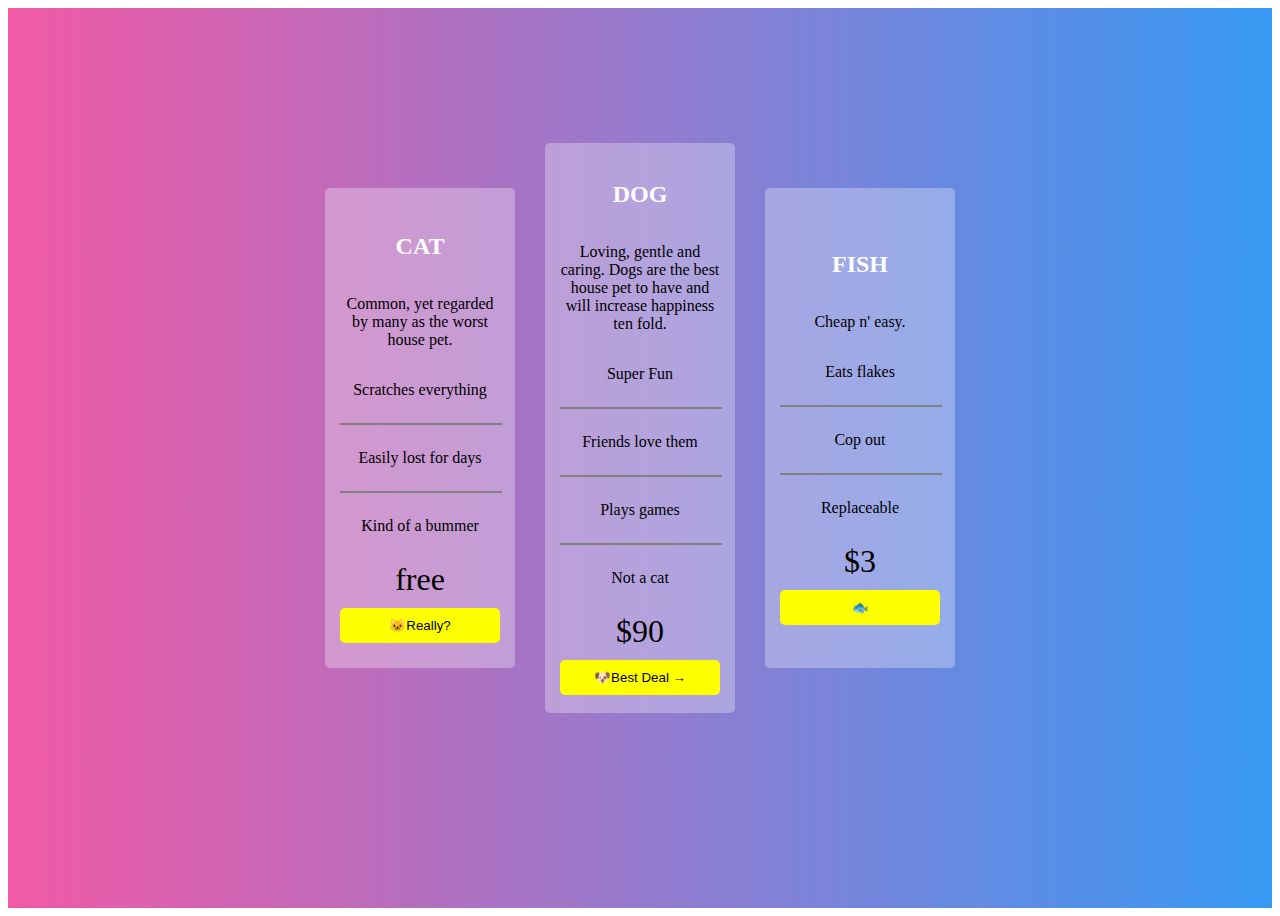
==== ex-1-pricing-grid/index.html @ 146b162a "feat(index.html, style.css): create pet selling website with cat dog fish card inside." ====
<!DOCTYPE html>
<html lang="en">
  <head>
    <meta charset="UTF-8" />
    <meta http-equiv="X-UA-Compatible" content="IE=edge" />
    <meta name="viewport" content="width=device-width, initial-scale=1.0" />
    <link rel="stylesheet" href="./style.css" />
    <title>Flexbox Exercise 1: Pricing Grid</title>
  </head>

  <body>
    <!-- Start coding here -->
    <div class="container">
      <div class="card pet-cat">
        <h2 class="pet-title">CAT</h2>
        <p class="pet-desc">
          Common, yet regarded by many as the worst house pet.
        </p>
        <p class="pet-desc">Scratches everything</p>
        <hr />
        <p class="pet-desc">Easily lost for days</p>
        <hr />
        <p class="pet-desc">Kind of a bummer</p>
        <p class="pet-price">free</p>
        <button>🐱Really?</button>
      </div>
      <div class="card pet-dog">
        <h2 class="pet-title">DOG</h2>
        <p class="pet-desc">
          Loving, gentle and caring. Dogs are the best house pet to have and
          will increase happiness ten fold.
        </p>
        <p class="pet-desc">Super Fun</p>
        <hr />
        <p class="pet-desc">Friends love them</p>
        <hr />
        <p class="pet-desc">Plays games</p>
        <hr />
        <p class="pet-desc">Not a cat</p>
        <p class="pet-price">$90</p>
        <button>🐶Best Deal →</button>
      </div>
      <div class="card pet-fish">
        <h2 class="pet-title">FISH</h2>
        <p class="pet-desc">Cheap n' easy.</p>
        <p class="pet-desc">Eats flakes</p>
        <hr />
        <p class="pet-desc">Cop out</p>
        <hr />
        <p class="pet-desc">Replaceable</p>
        <p class="pet-price">$3</p>
        <button>🐟</button>
      </div>
    </div>
  </body>
</html>
---- ex-1-pricing-grid/style.css ----
/* Start coding here */
.container {
  display: flex;
  justify-content: center;
  background: linear-gradient(0.25turn, rgb(241, 90, 165), rgb(56, 154, 245));
  height: 100vh;
}

.card {
  display: flex;
  flex-direction: column;
  justify-content: center;
  align-items: center;
  background-color: hsla(360, 100%, 100%, 0.3);
  width: 10rem;
  padding: 15px;
  margin: 15px;
  border-radius: 5px;
}

.card.pet-cat {
  height: 50%;
  margin-top: 20vh;
}

.card.pet-dog {
  height: 60%;
  margin-top: 15vh;
}

.card.pet-fish {
  height: 50%;
  margin-top: 20vh;
}

.pet-title {
  color: white;
}

.pet-desc {
  text-align: center;
}

hr {
  width: 100%;
  border: 1px solid grey;
}

.pet-price {
  font-size: xx-large;
  margin: 10px;
}

button {
  background-color: yellow;
  width: 100%;
  padding: 10px;
  border: none;
  border-radius: 5px;
}
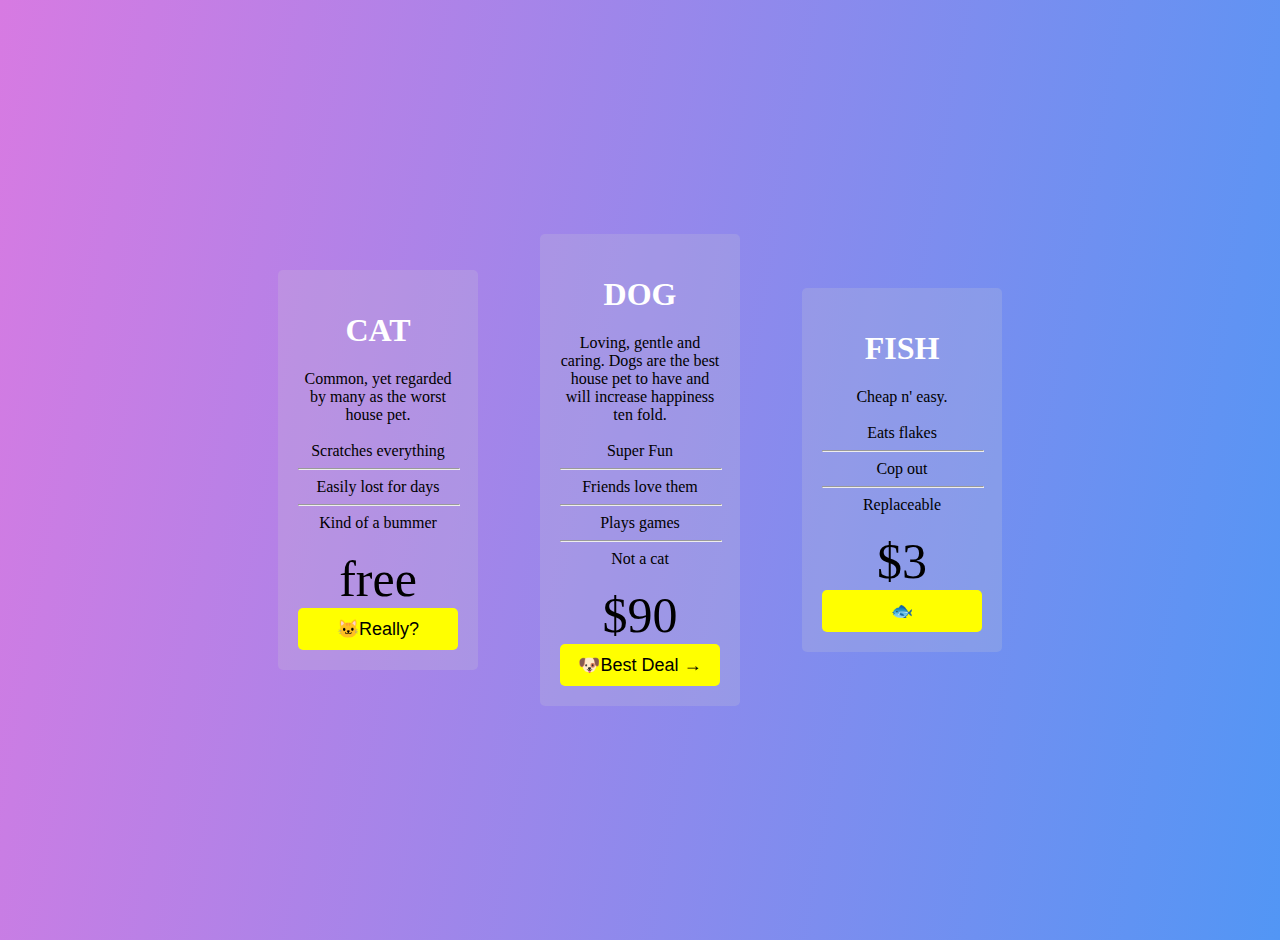
==== commit fac53a6f: "feat(ex-1): Add content and style card" ====
--- a/ex-1-pricing-grid/index.html
+++ b/ex-1-pricing-grid/index.html
@@ -9,46 +9,49 @@
   </head>
 
   <body>
-    <!-- Start coding here -->
     <div class="container">
-      <div class="card pet-cat">
-        <h2 class="pet-title">CAT</h2>
-        <p class="pet-desc">
-          Common, yet regarded by many as the worst house pet.
-        </p>
-        <p class="pet-desc">Scratches everything</p>
+      <div class="card">
+        <h1>CAT</h1>
+        <p>Common, yet regarded by many as the worst house pet.</p>
+        <br />
+        <p>Scratches everything</p>
         <hr />
-        <p class="pet-desc">Easily lost for days</p>
+        <p>Easily lost for days</p>
         <hr />
-        <p class="pet-desc">Kind of a bummer</p>
-        <p class="pet-price">free</p>
+        <p>Kind of a bummer</p>
+        <br />
+        <p class="price">free</p>
         <button>🐱Really?</button>
       </div>
-      <div class="card pet-dog">
-        <h2 class="pet-title">DOG</h2>
-        <p class="pet-desc">
+      <div class="card">
+        <h1>DOG</h1>
+        <p>
           Loving, gentle and caring. Dogs are the best house pet to have and
           will increase happiness ten fold.
         </p>
-        <p class="pet-desc">Super Fun</p>
+        <br />
+        <p>Super Fun</p>
         <hr />
-        <p class="pet-desc">Friends love them</p>
+        <p>Friends love them</p>
         <hr />
-        <p class="pet-desc">Plays games</p>
+        <p>Plays games</p>
         <hr />
-        <p class="pet-desc">Not a cat</p>
-        <p class="pet-price">$90</p>
+        <p>Not a cat</p>
+        <br />
+        <p class="price">$90</p>
         <button>🐶Best Deal →</button>
       </div>
-      <div class="card pet-fish">
-        <h2 class="pet-title">FISH</h2>
-        <p class="pet-desc">Cheap n' easy.</p>
-        <p class="pet-desc">Eats flakes</p>
+      <div class="card">
+        <h1>FISH</h1>
+        <p>Cheap n' easy.</p>
+        <br />
+        <p>Eats flakes</p>
         <hr />
-        <p class="pet-desc">Cop out</p>
+        <p>Cop out</p>
         <hr />
-        <p class="pet-desc">Replaceable</p>
-        <p class="pet-price">$3</p>
+        <p>Replaceable</p>
+        <br />
+        <p class="price">$3</p>
         <button>🐟</button>
       </div>
     </div>
--- a/ex-1-pricing-grid/style.css
+++ b/ex-1-pricing-grid/style.css
@@ -1,60 +1,52 @@
-/* Start coding here */
+body {
+  margin: 0;
+  padding: 0;
+}
 .container {
+  margin: 0;
+  padding: 20px;
+  height: 100vh;
+  background-image: linear-gradient(
+    100deg,
+    rgb(215, 122, 226),
+    rgb(82, 150, 245)
+  );
   display: flex;
+  flex-direction: row;
   justify-content: center;
-  background: linear-gradient(0.25turn, rgb(241, 90, 165), rgb(56, 154, 245));
-  height: 100vh;
+  align-items: center;
+  gap: 5%;
 }
-
 .card {
+  /* height: ; */
+  box-sizing: border-box;
+  padding: 20px;
+  border-radius: 5px;
+  background-color: rgba(211, 211, 211, 0.2);
+  flex-basis: 200px;
+  text-align: center;
   display: flex;
   flex-direction: column;
   justify-content: center;
   align-items: center;
-  background-color: hsla(360, 100%, 100%, 0.3);
-  width: 10rem;
-  padding: 15px;
-  margin: 15px;
-  border-radius: 5px;
 }
-
-.card.pet-cat {
-  height: 50%;
-  margin-top: 20vh;
+hr {
+  width: 100%;
 }
-
-.card.pet-dog {
-  height: 60%;
-  margin-top: 15vh;
-}
-
-.card.pet-fish {
-  height: 50%;
-  margin-top: 20vh;
-}
-
-.pet-title {
+h1 {
   color: white;
 }
-
-.pet-desc {
-  text-align: center;
+.price {
+  font-size: 50px;
 }
-
-hr {
-  width: 100%;
-  border: 1px solid grey;
+p {
+  margin: 0px;
 }
-
-.pet-price {
-  font-size: xx-large;
-  margin: 10px;
-}
-
 button {
   background-color: yellow;
+  font-size: 18px;
   width: 100%;
   padding: 10px;
-  border: none;
   border-radius: 5px;
+  border: 0cm;
 }
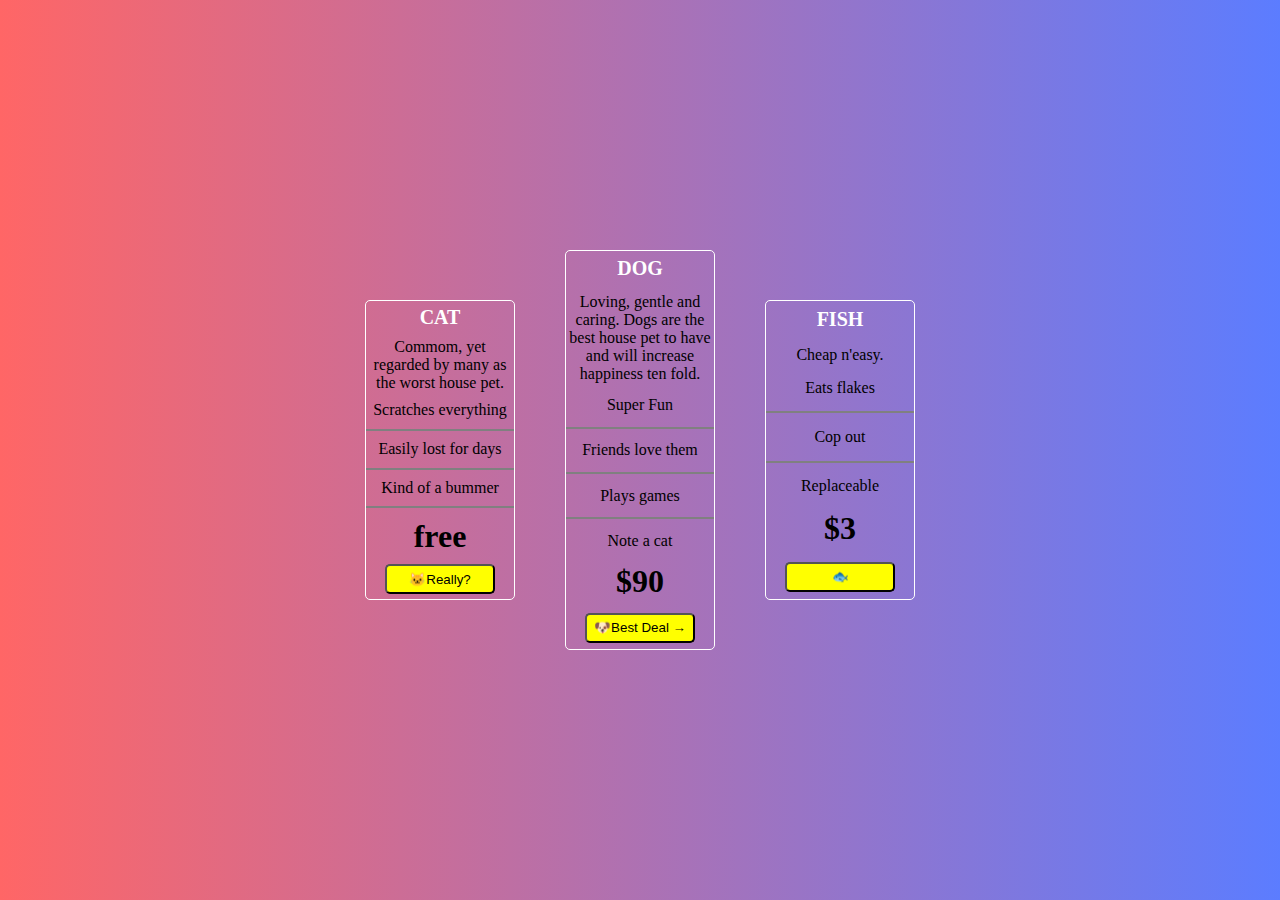
==== commit aa653691: "feat: Pricing Grid and Holy Grail Layout" ====
--- a/ex-1-pricing-grid/index.html
+++ b/ex-1-pricing-grid/index.html
@@ -9,50 +9,48 @@
   </head>
 
   <body>
-    <div class="container">
-      <div class="card">
-        <h1>CAT</h1>
-        <p>Common, yet regarded by many as the worst house pet.</p>
-        <br />
+    <!-- Start coding here -->
+    <div class="viewport">
+      <div class="card-cat">
+        <h1 style="color: white; font-size: 20px">CAT</h1>
+        <p>Commom, yet regarded by many as the worst house pet.</p>
         <p>Scratches everything</p>
         <hr />
         <p>Easily lost for days</p>
         <hr />
         <p>Kind of a bummer</p>
-        <br />
-        <p class="price">free</p>
-        <button>🐱Really?</button>
+        <hr />
+        <h1>free</h1>
+        <button class="button-1"><span>🐱Really?</span></button>
       </div>
-      <div class="card">
-        <h1>DOG</h1>
+      <div class="card-dog">
+        <h1 style="color: white; font-size: 20px">DOG</h1>
         <p>
           Loving, gentle and caring. Dogs are the best house pet to have and
           will increase happiness ten fold.
         </p>
-        <br />
         <p>Super Fun</p>
         <hr />
         <p>Friends love them</p>
         <hr />
         <p>Plays games</p>
         <hr />
-        <p>Not a cat</p>
-        <br />
-        <p class="price">$90</p>
-        <button>🐶Best Deal →</button>
+        <p>Note a cat</p>
+        <h1>$90</h1>
+        <button class="button-2">
+          <span>🐶Best Deal →</span>
+        </button>
       </div>
-      <div class="card">
-        <h1>FISH</h1>
-        <p>Cheap n' easy.</p>
-        <br />
+      <div class="card-fish">
+        <h1 style="color: white; font-size: 20px">FISH</h1>
+        <p>Cheap n'easy.</p>
         <p>Eats flakes</p>
         <hr />
         <p>Cop out</p>
         <hr />
         <p>Replaceable</p>
-        <br />
-        <p class="price">$3</p>
-        <button>🐟</button>
+        <h1>$3</h1>
+        <button class="button-3"><span>🐟</span></button>
       </div>
     </div>
   </body>
--- a/ex-1-pricing-grid/style.css
+++ b/ex-1-pricing-grid/style.css
@@ -1,52 +1,76 @@
-body {
-  margin: 0;
-  padding: 0;
+/* Start coding here */
+* {
+  box-sizing: border-box;
+  margin: 0px;
+  padding: 0px;
 }
-.container {
-  margin: 0;
-  padding: 20px;
-  height: 100vh;
-  background-image: linear-gradient(
-    100deg,
-    rgb(215, 122, 226),
-    rgb(82, 150, 245)
-  );
+
+.viewport {
   display: flex;
   flex-direction: row;
   justify-content: center;
   align-items: center;
-  gap: 5%;
+  gap: 50px;
+  height: 100vh;
+  background: linear-gradient(90deg, hsl(0, 100%, 70%), hsl(228, 100%, 68%));
 }
-.card {
-  /* height: ; */
-  box-sizing: border-box;
-  padding: 20px;
+.card-cat,
+.card-dog,
+.card-fish {
+  color: black;
+  border: 1px solid white;
+  width: 150px;
+  height: 300px;
+  align-items: center;
+}
+
+.card-cat {
   border-radius: 5px;
-  background-color: rgba(211, 211, 211, 0.2);
-  flex-basis: 200px;
   text-align: center;
   display: flex;
   flex-direction: column;
-  justify-content: center;
-  align-items: center;
+  justify-content: space-around;
 }
+
+.card-dog {
+  border-radius: 5px;
+  text-align: center;
+  height: 400px;
+  display: flex;
+  flex-direction: column;
+  justify-content: space-around;
+}
+
+.card-fish {
+  border-radius: 5px;
+  text-align: center;
+  display: flex;
+  flex-direction: column;
+  justify-content: space-around;
+}
+
 hr {
   width: 100%;
+  border: 1px solid grey;
 }
-h1 {
-  color: white;
+
+.button-1 {
+  background-color: yellow;
+  width: 110px;
+  height: 30px;
+  border-radius: 5px;
 }
-.price {
-  font-size: 50px;
+
+.button-2 {
+  background-color: yellow;
+  width: 110px;
+  height: 30px;
+  border-radius: 5px;
 }
-p {
-  margin: 0px;
+
+.button-3 {
+  background-color: yellow;
+  width: 110px;
+  height: 30px;
+  border-radius: 5px;
 }
-button {
-  background-color: yellow;
-  font-size: 18px;
-  width: 100%;
-  padding: 10px;
-  border-radius: 5px;
-  border: 0cm;
-}
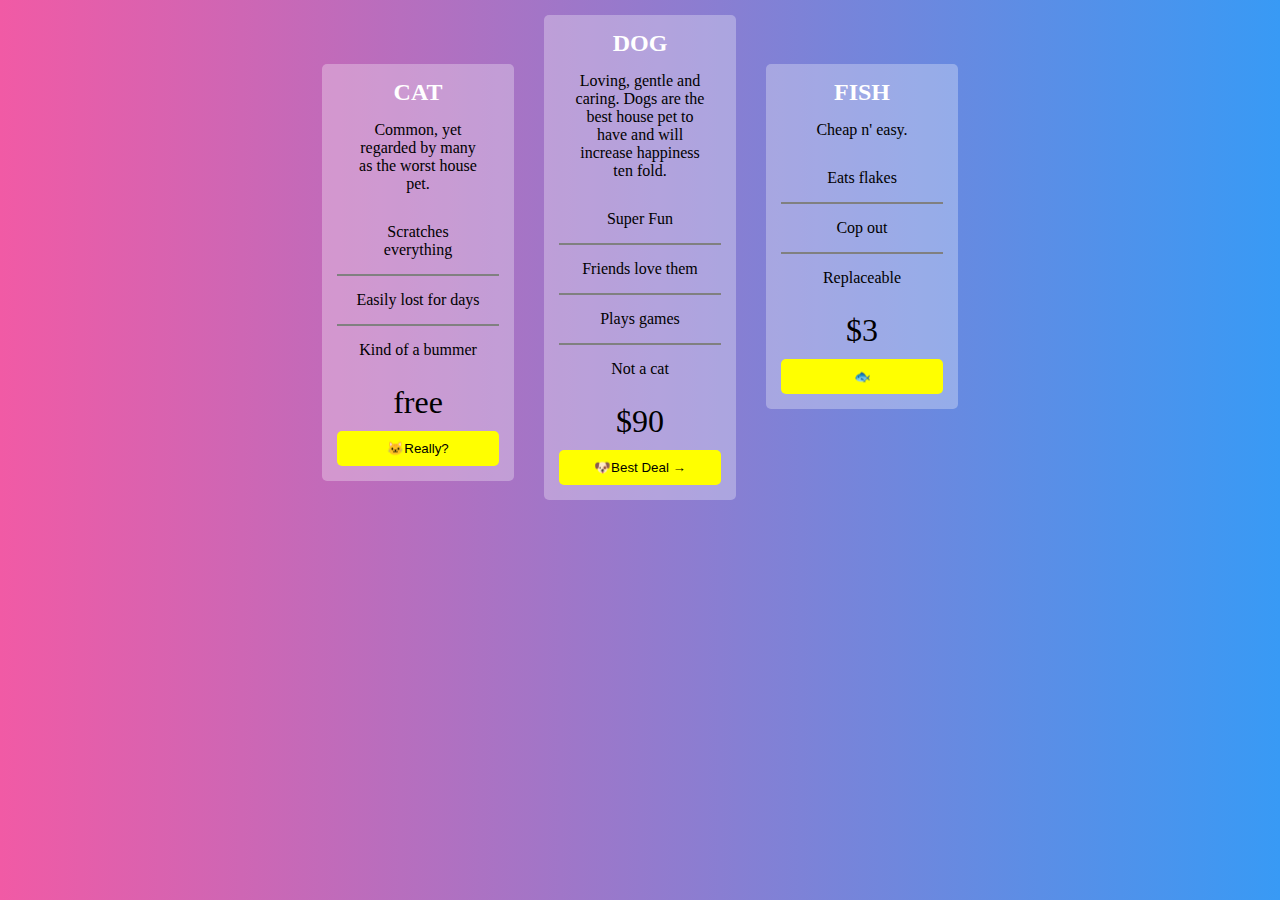
==== commit 768c8223: "Merge pull request #2 from techupth/feature/nat" ====
--- a/ex-1-pricing-grid/index.html
+++ b/ex-1-pricing-grid/index.html
@@ -10,47 +10,46 @@
 
   <body>
     <!-- Start coding here -->
-    <div class="viewport">
-      <div class="card-cat">
-        <h1 style="color: white; font-size: 20px">CAT</h1>
-        <p>Commom, yet regarded by many as the worst house pet.</p>
-        <p>Scratches everything</p>
+    <div class="container">
+      <div class="card pet-cat">
+        <h2 class="pet-title">CAT</h2>
+        <p class="pet-desc">
+          Common, yet regarded by many as the worst house pet.
+        </p>
+        <p class="pet-desc">Scratches everything</p>
         <hr />
-        <p>Easily lost for days</p>
+        <p class="pet-desc">Easily lost for days</p>
         <hr />
-        <p>Kind of a bummer</p>
-        <hr />
-        <h1>free</h1>
-        <button class="button-1"><span>🐱Really?</span></button>
+        <p class="pet-desc">Kind of a bummer</p>
+        <p class="pet-price">free</p>
+        <button>🐱Really?</button>
       </div>
-      <div class="card-dog">
-        <h1 style="color: white; font-size: 20px">DOG</h1>
-        <p>
+      <div class="card pet-dog">
+        <h2 class="pet-title">DOG</h2>
+        <p class="pet-desc">
           Loving, gentle and caring. Dogs are the best house pet to have and
           will increase happiness ten fold.
         </p>
-        <p>Super Fun</p>
+        <p class="pet-desc">Super Fun</p>
         <hr />
-        <p>Friends love them</p>
+        <p class="pet-desc">Friends love them</p>
         <hr />
-        <p>Plays games</p>
+        <p class="pet-desc">Plays games</p>
         <hr />
-        <p>Note a cat</p>
-        <h1>$90</h1>
-        <button class="button-2">
-          <span>🐶Best Deal →</span>
-        </button>
+        <p class="pet-desc">Not a cat</p>
+        <p class="pet-price">$90</p>
+        <button>🐶Best Deal →</button>
       </div>
-      <div class="card-fish">
-        <h1 style="color: white; font-size: 20px">FISH</h1>
-        <p>Cheap n'easy.</p>
-        <p>Eats flakes</p>
+      <div class="card pet-fish">
+        <h2 class="pet-title">FISH</h2>
+        <p class="pet-desc">Cheap n' easy.</p>
+        <p class="pet-desc">Eats flakes</p>
         <hr />
-        <p>Cop out</p>
+        <p class="pet-desc">Cop out</p>
         <hr />
-        <p>Replaceable</p>
-        <h1>$3</h1>
-        <button class="button-3"><span>🐟</span></button>
+        <p class="pet-desc">Replaceable</p>
+        <p class="pet-price">$3</p>
+        <button>🐟</button>
       </div>
     </div>
   </body>
--- a/ex-1-pricing-grid/style.css
+++ b/ex-1-pricing-grid/style.css
@@ -5,48 +5,38 @@
   padding: 0px;
 }
 
-.viewport {
+.container {
   display: flex;
-  flex-direction: row;
+  justify-content: center;
+  background: linear-gradient(0.25turn, rgb(241, 90, 165), rgb(56, 154, 245));
+  height: 100vh;
+}
+
+.card {
+  display: flex;
+  flex-direction: column;
   justify-content: center;
   align-items: center;
-  gap: 50px;
-  height: 100vh;
-  background: linear-gradient(90deg, hsl(0, 100%, 70%), hsl(228, 100%, 68%));
-}
-.card-cat,
-.card-dog,
-.card-fish {
-  color: black;
-  border: 1px solid white;
-  width: 150px;
-  height: 300px;
-  align-items: center;
+  background-color: hsla(360, 100%, 100%, 0.3);
+  width: 12rem;
+  padding: 15px;
+  margin: 15px;
+  border-radius: 5px;
+  height: fit-content;
 }
 
-.card-cat {
-  border-radius: 5px;
-  text-align: center;
-  display: flex;
-  flex-direction: column;
-  justify-content: space-around;
+.card.pet-cat,
+.card.pet-fish {
+  margin-top: 5%;
 }
 
-.card-dog {
-  border-radius: 5px;
-  text-align: center;
-  height: 400px;
-  display: flex;
-  flex-direction: column;
-  justify-content: space-around;
+.pet-title {
+  color: white;
 }
 
-.card-fish {
-  border-radius: 5px;
+.pet-desc {
   text-align: center;
-  display: flex;
-  flex-direction: column;
-  justify-content: space-around;
+  padding: 15px;
 }
 
 hr {
@@ -54,23 +44,15 @@
   border: 1px solid grey;
 }
 
-.button-1 {
+.pet-price {
+  font-size: xx-large;
+  margin: 10px;
+}
+
+button {
   background-color: yellow;
-  width: 110px;
-  height: 30px;
+  width: 100%;
+  padding: 10px;
+  border: none;
   border-radius: 5px;
 }
-
-.button-2 {
-  background-color: yellow;
-  width: 110px;
-  height: 30px;
-  border-radius: 5px;
-}
-
-.button-3 {
-  background-color: yellow;
-  width: 110px;
-  height: 30px;
-  border-radius: 5px;
-}
